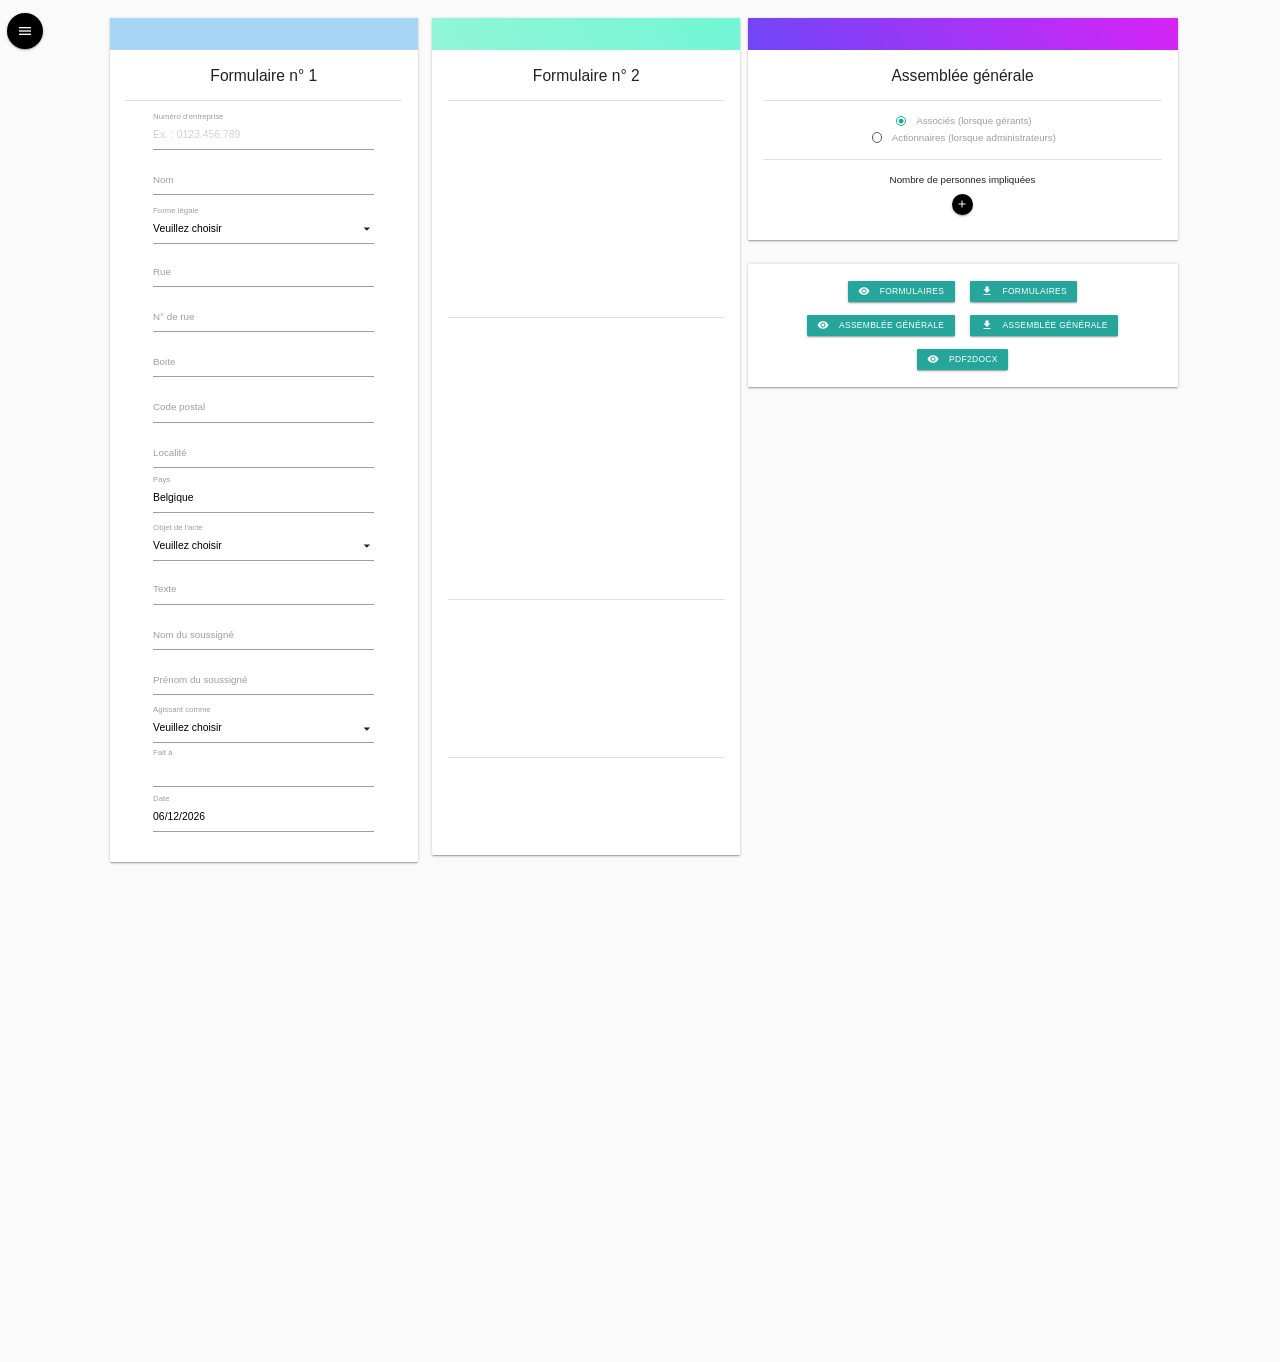
==== index.html @ 0ecb97ce "changed cards alignement and size, removed cession remove" ====
<!DOCTYPE html>
<html lang="fr">
<head>
    <meta charset="UTF-8">
    <title>Formulaire du moniteur belge</title>
    <script src="js/jspdf.min.js"></script>
    <script src="https://cdnjs.cloudflare.com/ajax/libs/jquery/3.5.1/jquery.min.js"></script>

    <link rel="stylesheet" type="text/css" href="css/style.css">
    <link rel="stylesheet" href="css/materialize.min.css">
    <link href="https://fonts.googleapis.com/icon?family=Material+Icons" rel="stylesheet">
    <link rel="stylesheet" href="https://use.fontawesome.com/releases/v5.6.3/css/all.css" integrity="sha384-UHRtZLI+pbxtHCWp1t77Bi1L4ZtiqrqD80Kn4Z8NTSRyMA2Fd33n5dQ8lWUE00s/" crossorigin="anonymous">
</head>
<body>

<!-- side nav content -->
<ul id="slide-out" class="sidenav" style="width: 20%; border-top-right-radius: 2%;">
    <li>
        <div class="user-view">
            <div class="background" style="background-color: #6b002b;
                    background-image: linear-gradient(62deg, #4e001f 0%, #7e0033 100%);">
            </div>
        </div>
    </li>

    <li class="input-field" style="padding: 30px;">
        <input id="num_bce" type="text" class="materialize-textarea" placeholder="Ex. : 0123.456.789">
        <label style="padding: 30px;" for="num_bce">Numéro d'entreprise</label>
    </li>
    <li>
        <center>
            <button onclick="rechercheBCE()" class="btn-small red"><i class="material-icons left">format_list_bulleted</i> Rechercher dans la BCE</button>
        </center>
    </li>
    <li>
        <center>
            <button onclick="rechercheStatut()" class="btn-small brown"><i class="material-icons left">format_list_bulleted</i> Rechercher des statuts</button>
        </center>
    </li>
</ul>

<div style="padding: 10px; position: fixed;">
    <a href="#" data-target="slide-out" class="sidenav-trigger btn-floating btn-large waves-effect waves-light black">
        <i class="material-icons">menu</i>
    </a>
</div>


<div id="invoice_form">
    <div class="row">
        <div class="col" style="width: 30%;">
            <div class="card">
                <div class="card-image" style="background-color: rgba(167,213,246,0.6);
                            background-image: linear-gradient(62deg, #a7d5f6 0%, #a7d5f6 100%);
                            height: 50px;">
                </div>
                <div class="card-content">
                    <span class="card-title">Formulaire n° 1</span>
                    <center>
                        <div class="divider" style="margin-top: 20px; margin-bottom: 20px;"></div>
                        <div class="input-field  invoice_element" style="margin-top: 30px;">
                            <input onchange="setRecherche(value)" type="text" class="materialize-textarea" id="numero_entreprise" placeholder="Ex. : 0123.456.789">
                            <label for="numero_entreprise">Numéro d'entreprise</label>
                        </div>

                        <div class="input-field  invoice_element">
                            <input type="text" class="materialize-textarea" id="nom">
                            <label for="nom">Nom</label>
                        </div>


                        <div class="input-field invoice_element" style="margin-top: 20px;margin-bottom: 20px;">
                            <select id="select_forme_legale">
                                <option value="" disabled selected>Veuillez choisir</option>
                                <option value="Société anonyme">(SA) - Société anonyme</option>
                                <option value="Société à responsabilité limitée">(SRL) - Société à responsabilité limitée</option>
                                <option value="Société privée à responsabilité limitée">(SPRL) - Société privée à responsabilité limitée</option>
                                <option value="Société privée à responsabilité limitée starter">(SPRL-S) - Société privée à responsabilité limitée starter</option>
                                <option value="Société coopérative à responsabilité limitée">(SCRL) - Société coopérative à responsabilité limitée</option>
                                <option value="Société coopérative à responsabilité illimitée">(SCRI) - Société coopérative à responsabilité illimitée</option>
                                <option value="Société en nom collectif">(SNC) - Société en nom collectif</option>
                                <option value="Société en commandite simple">(SCS) - Société en commandite simple</option>
                                <option value="Société en commandite par actions">(SCA) - Société en commandite par actions</option>
                                <option value="Association sans but lucratif">(ASBL) - Association sans but lucratif</option>
                            </select>
                            <label for="select_forme_legale">Forme légale</label>
                        </div>

                        <div class="input-field invoice_element">
                            <input type="text" class="materialize-textarea" id="rue">
                            <label for="rue">Rue</label>
                        </div>

                        <div class="input-field  invoice_element">
                            <input type="text" class="materialize-textarea" id="numero_rue">
                            <label for="numero_rue">N° de rue</label>
                        </div>

                        <div class="input-field  invoice_element">
                            <input type="text" class="materialize-textarea" id="boite">
                            <label for="boite">Boite</label>
                        </div>

                        <div class="input-field  invoice_element">
                            <input type="text" class="materialize-textarea" id="code_postal">
                            <label for="code_postal">Code postal</label>
                        </div>

                        <div class="input-field  invoice_element">
                            <input onchange="setFaitA(this.value)" type="text" class="materialize-textarea" id="localite">
                            <label for="localite">Localité</label>
                        </div>

                        <div class="input-field  invoice_element">
                            <input type="text" class="materialize-textarea" id="pays" value="Belgique">
                            <label for="pays">Pays</label>
                        </div>

                        <div class="input-field invoice_element" style="margin-top: 20px;margin-bottom: 20px;">
                            <select onchange="checkFormeLegale()" id="select_objet_acte" multiple>
                                <option value="" disabled>Veuillez choisir</option>
                                <option value="Cession de parts sociales">Cession des parts sociales</option>
                                <option class="red" value="Cession des actions">Cession des actions</option>
                                <option value="Démission d'un gérant">Démission d'un gérant</option>
                                <option value="Démission d'un administrateur">Démission d'un administrateur</option>
                                <option value="Nomination d'un gérant">Nomination d'un gérant</option>
                                <option value="Nomination d'un administrateur">Nomination d'un administrateur</option>
                                <option value="Transfert du siège social">Transfert du siège social</option>
                                <option value="Changement de forme légale">Changement de forme légale</option>
                            </select>
                            <label>Objet de l'acte</label>
                        </div>

                        <div class="input-field  invoice_element">
                            <input type="text" class="materialize-textarea" id="texte">
                            <label for="texte">Texte</label>
                        </div>

                        <div class="input-field  invoice_element">
                            <input type="text" class="materialize-textarea" id="soussigne">
                            <label for="soussigne">Nom du soussigné</label>
                        </div>

                        <div class="input-field  invoice_element">
                            <input type="text" class="materialize-textarea" id="soussigneP">
                            <label for="soussigneP">Prénom du soussigné</label>
                        </div>

                        <div class="input-field invoice_element" style="margin-top: 20px;margin-bottom: 20px;">
                            <select id="select_agissant_comme">
                                <option value="" disabled selected>Veuillez choisir</option>
                                <option value="directeur">Directeur</option>
                                <option value="gérant">Gérant</option>
                                <option value="administrateur">Administrateur</option>
                                <option value="associé">Associé</option>
                                <option value="membre">Membre</option>
                                <option value="notaire">Notaire</option>
                                <option value="mandataire">Mandataire</option>
                                <option value="liquidateur">Liquidateur</option>
                            </select>
                            <label for="select_agissant_comme">Agissant comme</label>
                        </div>

                        <div class="input-field  invoice_element">
                            <input type="text" class="materialize-textarea" id="fait_a" placeholder="">
                            <label for="fait_a">Fait à</label>
                        </div>

                        <div class="input-field  invoice_element">
                            <input type="text" class="datepicker" id="date">
                            <label for="date">Date</label>
                        </div>
                    </center>
                </div>
            </div>
        </div>

        <div class="col" style="width: 30%;">
            <div class="card">
                <div class="card-image" style="background-color: rgba(144,246,202,0.6);
                            background-image: linear-gradient(62deg, #92f6d7 0%, #71f6d5 100%);
                            height: 50px;">
                </div>
                <div class="card-content">
                    <span class="card-title">Formulaire n° 2</span>
                    <div class="divider" style="margin-top: 20px; margin-bottom: 20px;"></div>
                    <center>

                        <div id="ancienGerant" style="visibility: hidden; margin-bottom: 20px;">
                            <span class="card-title">Ancienne gérance/administration</span>
                            <div class="input-field">
                                <input type="text" class="materialize-textarea" id="nom_ancien" style="width: 48%; margin-right: 5px;" placeholder="Nom de l'ancien gérant/admin">
                                <input type="text" class="materialize-textarea" id="prenom_ancien" style="width: 48%;" placeholder="Prénom de l'ancien gérant/admin">
                            </div>
                            <div style="margin-bottom: 20px;">
                                <button onclick="rechercherAncienGerant()" class="btn-small grey white-text"><i class="material-icons left">format_list_bulleted</i> Rechercher l'ancien gérant/admin</button>
                            </div>
                            <div class="input-field  invoice_element" style="margin-bottom: 20px;">
                                <p><label><input class='with-gap' name="sexe_gerant_ancien" type='radio' value='Male' checked/><span>Homme</span></label></p>
                                <p><label><input class='with-gap' name="sexe_gerant_ancien" type='radio' value='Femelle'/><span>Femme</span></label></p>
                            </div>
                            <div class="input-field invoice_element">
                                <input type="text" class="materialize-textarea" id="registre_national_ancien" placeholder="Ex. : 71.06.08-599.15">
                                <label for="registre_national_ancien">Numéro de registre national</label>
                            </div>
                        </div>
                        <div class="divider" style="margin-top: 20px; margin-bottom: 20px;"></div>

                        <div id="nouveauGerant" style="visibility: hidden">
                            <span class="card-title">Nouvelle gérance/administration</span>
                            <div class="input-field">
                                <input type="text" class="materialize-textarea" id="nom_new" style="width: 48%; margin-right: 5px;" placeholder="Nom du nouveau gérant/admin">
                                <input type="text" class="materialize-textarea" id="prenom_new" style="width: 48%;" placeholder="Prénom du nouveau gérant/admin">
                            </div>
                            <div class="input-field">
                                <input type="text" class="materialize-textarea" id="rue_new_gerant" style="width: 60%; margin-right: 5px;" placeholder="Rue du nouveau gérant/admin">
                                <input type="text" class="materialize-textarea" id="numero_new_gerant" style="width: 25%; margin-right: 5px;" placeholder="Numéro de rue">
                                <input type="text" class="materialize-textarea" id="boite_new_gerant" style="width: 10%;" placeholder="Boite">
                            </div>
                            <div class="input-field">
                                <input type="text" class="materialize-textarea" id="code_postal_new_gerant" style="width: 30%; margin-right: 7%;" placeholder="Code postal">
                                <input type="text" class="materialize-textarea" id="localite_new_gerant" style="width: 60%;" placeholder="Localité du nouveau gérant/admin">
                            </div>
                            <div class="input-field">
                                <input type="text" class="materialize-textarea" id="pays_new_gerant" value="Belgique" style="width: 30%; margin-right: 7%;" placeholder="Pays du nouveau gérant/admin">
                                <input type="text" class="materialize-textarea" id="registre_national_nouveau" style="width: 60%;" placeholder="Numéro de registre national">
                                <span class="helper-text">Ex. : 71.06.08-599.15</span>
                            </div>
                            <div class="input-field  invoice_element" style="margin-bottom: 20px;">
                                <p><label><input class='with-gap' name="sexe_gerant_new" type='radio' value='Male' checked/><span>Homme</span></label></p>
                                <p><label><input class='with-gap' name="sexe_gerant_new" type='radio' value='Femelle'/><span>Femme</span></label></p>
                            </div>
                        </div>
                        <div class="divider" style="margin-top: 20px; margin-bottom: 20px;"></div>

                        <div id="div_siege_new" style="visibility: hidden; margin-top: 20px;margin-bottom: 20px;">
                            <span class="card-title">Nouveau siège social</span>
                            <div class="input-field" style="margin-top: 30px;">
                                <input type="text" class="materialize-textarea" id="rue_new" style="width: 60%; margin-right: 5px;" placeholder="Rue">
                                <input type="text" class="materialize-textarea" id="numero_new" style="width: 25%; margin-right: 5px;" placeholder="Numéro de rue">
                                <input type="text" class="materialize-textarea" id="boite_new" style="width: 10%;" placeholder="Boite">
                            </div>
                            <div class="input-field" style="margin-top: 30px;">
                                <input type="text" class="materialize-textarea" id="code_postal_new" style="width: 30%; margin-right: 7%;" placeholder="Code postal">
                                <input type="text" class="materialize-textarea" id="localite_new" style="width: 30%; margin-right: 7%;" placeholder="Localité">
                                <input type="text" class="materialize-textarea" id="pays_new" value="Belgique" style="width: 22%;" placeholder="Pays">
                            </div>
                        </div>
                        <div class="divider" style="margin-top: 20px; margin-bottom: 20px;"></div>

                        <div id="div_forme_legale_new" class="input-field invoice_element" style="margin-top: 20px;margin-bottom: 20px; visibility: hidden;">
                            <span class="card-title">Nouvelle forme légale</span>
                            <select id="select_forme_legale_new">
                                <option value="" disabled selected>Veuillez choisir</option>
                                <option value="Société anonyme">(SA) - Société anonyme</option>
                                <option value="Société à responsabilité limitée">(SRL) - Société à responsabilité limitée</option>
                                <option value="Société privée à responsabilité limitée">(SPRL) - Société privée à responsabilité limitée</option>
                                <option value="Société privée à responsabilité limitée starter">(SPRL-S) - Société privée à responsabilité limitée starter</option>
                                <option value="Société coopérative à responsabilité limitée">(SCRL) - Société coopérative à responsabilité limitée</option>
                                <option value="Société coopérative à responsabilité illimitée">(SCRI) - Société coopérative à responsabilité illimitée</option>
                                <option value="Société en nom collectif">(SNC) - Société en nom collectif</option>
                                <option value="Société en commandite simple">(SCS) - Société en commandite simple</option>
                                <option value="Société en commandite par actions">(SCA) - Société en commandite par actions</option>
                                <option value="Association sans but lucratif">(ASBL) - Association sans but lucratif</option>
                            </select>

                        </div>
                    </center>
                </div>
            </div>
        </div>

        <div class="col" style="width: 40%;">
            <div class="row">
                <div class="card">
                    <div class="card-image" style="background-color: rgba(204,117,246,0.6);
                                background-image: linear-gradient(62deg, #7046f6 0%, #d624f6 100%);
                                height: 50px;">
                    </div>
                    <div class="card-content">
                        <span class="card-title">Assemblée générale</span>
                        <center>
                            <div class="divider" style="margin-top: 20px; margin-bottom: 20px;"></div>
                            <p>
                                <label>
                                    <input class="with-gap" name="asso_actio" type="radio" value="associés" checked/>
                                    <span>Associés (lorsque gérants)</span>
                                </label>
                            </p>
                            <p>
                                <label>
                                    <input class="with-gap" name="asso_actio" type="radio" value="actionnaires"/>
                                    <span>Actionnaires (lorsque administrateurs)</span>
                                </label>
                            </p>
                            <div class="divider" style="margin-top: 20px; margin-bottom: 20px;"></div>

                            <div class="input-field invoice_element">
                                <p style="margin-bottom: 10px;">Nombre de personnes impliquées</p>
                                <a onclick="ajouterDesPersonnes()" id="nb" class="btn-floating btn-small waves-effect waves-light black"><i class="material-icons">add</i></a>
                            </div>
                            <div id="div_nb"></div>

                        </center>
                    </div>
                </div>
            </div>

            <div class="row">
                <div class="card">
                    <div class="card-action">
                        <button onclick="generateForms(false)" class="btn-small" style="margin: 10px 10px 10px 10px"><i class="material-icons left">remove_red_eye</i> Formulaires</button>
                        <button onclick="generateForms(true)" class="btn-small" style="margin: 10px 10px 10px 10px"><i class="material-icons left">file_download</i>  Formulaires</button>
                        <button onclick="generateAG(false)" class="btn-small" style="margin: 10px 10px 10px 10px"><i class="material-icons left">remove_red_eye</i> Assemblée générale</button>
                        <button onclick="generateAG(true)" class="btn-small" style="margin: 10px 10px 10px 10px"><i class="material-icons left">file_download</i>  Assemblée générale</button>
                        <button onclick="window.open('https://pdf2docx.com/fr/', '_blank')" class="btn-small" style="margin: 10px;"><i class="material-icons left">remove_red_eye</i>PDF2DOCX</button>
                    </div>
                </div>
            </div>
        </div>
    </div>
</div>
</body>


<script src="js/materialize.min.js"></script>
<script src="js/generer.js"></script>
<script src="js/docx.js"></script>
<script>
    var personID = 0;
    var cessionID = [];

    document.addEventListener('DOMContentLoaded', function() {
        var elems = document.querySelectorAll('.sidenav');
        var instances = M.Sidenav.init(elems, {});
    });

    $(document).ready(function(){
        $('select').formSelect();
    });

    $(document).ready(function(){
        $('.datepicker').datepicker({autoClose: true, format: "dd/mm/yyyy"}).val();
    });

    document.getElementById('date').value = new Date().toLocaleDateString('fr-BE');

    function setFaitA(text){
        document.getElementById('fait_a').value = text;
    }

    function checkFormeLegale() {
        var liste = $('#select_objet_acte').val();
        if(liste.indexOf('Changement de forme légale') >= 0){

            document.getElementById('div_forme_legale_new').style.visibility = 'initial';
        }
        else{
            document.getElementById('select_forme_legale_new').value = "";
            document.getElementById('div_forme_legale_new').style.visibility = 'hidden';
        }

        if(liste.indexOf('Transfert du siège social') >= 0){
            document.getElementById('div_siege_new').style.visibility = 'initial';
        }
        else{
            document.getElementById('rue_new').value = "";
            document.getElementById('numero_new').value = "";
            document.getElementById('boite_new').value = "";
            document.getElementById('code_postal_new').value = "";
            document.getElementById('localite_new').value = "";
            document.getElementById('pays_new').value = "Belgique";
            document.getElementById('div_siege_new').style.visibility = 'hidden';
        }

        if(liste.indexOf('Démission d\'un gérant') >= 0 || liste.indexOf('Démission d\'un administrateur') >= 0)
        {document.getElementById('ancienGerant').style.visibility = 'initial';}
        else {document.getElementById('ancienGerant').style.visibility = 'hidden';}

        if(liste.indexOf('Nomination d\'un gérant') >= 0 || liste.indexOf('Nomination d\'un administrateur') >= 0)
        {document.getElementById('nouveauGerant').style.visibility = 'initial';}
        else {document.getElementById('nouveauGerant').style.visibility = 'hidden';}

    }

    function ajouterDesPersonnes(){
        var node = "node_" + personID;
        var actualPersonID = personID;
        var div = document.createElement('div');
        var input1 = document.createElement('input1');
        var input2 = document.createElement('input2');
        var input3 = document.createElement('input3');
        var sexe = document.createElement('radio');
        var president = document.createElement('radio');
        var type = document.createElement('radio');
        var ancien = document.createElement('radio');
        var cession = document.createElement('check');
        var remove = document.createElement('p');
        var cessions = document.createElement('div');
        div.setAttribute('class', "input-field invoice_element card");
        div.setAttribute('id', node);
        div.setAttribute('style', 'padding: 10px;');
        cessions.setAttribute('id', 'cess_de_'+ actualPersonID);
        input1.innerHTML = "<input style='width: 48%; margin-right: 10px;' type='text' id='nb_"+actualPersonID+"_N' placeholder='Nom'>";
        input2.innerHTML = "<input style='width: 48%' type='text' id='nb_"+actualPersonID+"_P' placeholder='Prénom'>";
        sexe.innerHTML = "<p><label><input class='with-gap' name='nb_"+actualPersonID+"_S' type='radio' value='Monsieur' checked/><span>Homme</span> </label></p>";
        sexe.innerHTML += "<p><label><input class='with-gap' name='nb_"+actualPersonID+"_S' type='radio' value='Madame'/><span>Femme</span> </label></p>";
        president.innerHTML += "<p><label><input name='president' type='checkbox'/><span>Préside la séance</span></label></p>";
        type.innerHTML = "<p><label><input name='nb_"+actualPersonID+"_T' type='radio' value='a'/><span>Ancien</span></label></p>";
        type.innerHTML += "<p><label><input name='nb_"+actualPersonID+"_T' type='radio' value='n'/><span>Nouveau</span></label></p>";
        ancien.innerHTML += "<p><label><input name='nb_"+actualPersonID+"_AG' type='checkbox' value='n'/><span>Ancien gérant</span></label></p>";
        input3.innerHTML += "<input style='width: 25%' type='number' id='nb_"+actualPersonID+"_TotParts' class='right-align' placeholder='Parts possédés'>";
        cession.innerHTML += "<a onclick=\"ajouterDesCessions("+actualPersonID+")\" class=\"btn-small waves-effect waves-light blue\" style='margin-top: 5px;margin-bottom: 5px;'><i class=\"material-icons\">add</i></a><div id='nb_"+actualPersonID+"_Cession'></div>";
        remove.innerHTML += "<a class='btn-floating btn-small waves-effect waves-light red' onclick='removeElement("+node+")' ><i class='material-icons'>remove</i></a>";

        div.appendChild(input1);
        div.appendChild(input2);
        div.appendChild(sexe);
        div.appendChild(president);
        div.appendChild(type);
        div.appendChild(ancien);
        div.appendChild(cession);
        div.appendChild(input3);
        div.appendChild(remove);
        div.appendChild(cessions);
        document.getElementById('div_nb').appendChild(div);
        cessionID[personID] = 0;
        personID++;
    }

    function removeElement(childID){
        let parent = document.getElementById('div_nb');
        parent.removeChild(childID);
    }

    function setRecherche(res){
        document.getElementById('num_bce').value = res;
    }

    function rechercheStatut(){
        var num = document.getElementById('num_bce').value;
        window.open("http://www.ejustice.just.fgov.be/cgi_tsv/tsv_rech.pl?language=fr&btw=" + num + "&liste=Liste", '_blank');
    }

    function rechercheBCE(){
        var num = document.getElementById('num_bce').value;
        window.open("https://kbopub.economie.fgov.be/kbopub/zoeknummerform.html?lang=fr&nummer=" + num + "&actionLu=Zoek", '_blank');
    }

    function ajouterDesCessions(person){
        var node = "cession_" + cessionID[person] + "_de_" + person;
        var div = document.createElement('div');
        var input1 = document.createElement('input1');
        var input2 = document.createElement('input2');
        var sexe = document.createElement('radio');
        var parts = document.createElement('input3');
        // var remove = document.createElement('removee');
        div.setAttribute('class', "input-field invoice_element card");
        div.setAttribute('id', node);
        div.setAttribute('style', 'padding: 10px; width: 80%;');

        input1.innerHTML = "<input type='text' placeholder='Nom du receveur'><br/>";
        input2.innerHTML = "<input type='text' placeholder='Prénom du receveur'><br/>";
        sexe.innerHTML = "<p><label><input class='with-gap' name='sexe_"+node+"' type='radio' value='Monsieur' checked/><span>Homme</span> </label></p>";
        sexe.innerHTML += "<p><label><input class='with-gap' name='sexe_"+node+"' type='radio' value='Madame'/><span>Femme</span> </label></p>";
        parts.innerHTML = "<input type='number' placeholder='Parts attribués'>";
        // remove.innerHTML += "<a class='btn-floating btn-small waves-effect waves-light blue' onclick='removeParts("+node+", "+person+")' ><i class='material-icons'>remove</i></a>";

        div.appendChild(input1);
        div.appendChild(input2);
        div.appendChild(sexe);
        div.appendChild(parts);
        // div.appendChild(remove);
        document.getElementById("cess_de_"+person+"").appendChild(div);
        cessionID[person]++;
    }

    function removeParts(id, parentId){
        var idParent = 'cess_de_'+parentId;
        let parent = document.getElementById(idParent);
        parent.removeChild(id);
    }

    function rechercherAncienGerant() {
        var trouver = false;
        for(var i=0; i<document.getElementById('div_nb').childElementCount; i++){
            var id_type = document.getElementsByName('nb_'+i+'_AG');
            if (id_type[0].checked) {
                document.getElementById('nom_ancien').value = document.getElementById('nb_'+i+'_N').value;
                document.getElementById('prenom_ancien').value = document.getElementById('nb_'+i+'_P').value;

                var male = false;
                var femelle = false;
                var id_sexe_rechercher = document.getElementsByName('nb_'+i+'_S');
                if (id_sexe_rechercher[0].checked) male = true;
                if (id_sexe_rechercher[1].checked) femelle = true;

                if (male) document.getElementsByName('sexe_gerant_ancien')[0].checked = true;
                if (femelle) document.getElementsByName('sexe_gerant_ancien')[1].checked = true;
                trouver = true;
            }
        }
        if (!trouver){
            document.getElementById('nom_ancien').value = "";
            document.getElementById('prenom_ancien').value = "";
            document.getElementsByName('sexe_gerant_ancien')[0].checked = true;
        }
    }

</script>

</html>
---- css/style.css ----
#invoice_form {
    margin: auto;
    padding: 10px;
    border-radius: 10px;
    border: 20px;
    margin-top: 10px;
    text-align: center;
    width: 85%;
    height: auto;
}

.invoice_element {
    width: 80%;
}

body {
    margin: auto;
    background: #fafafa;
    zoom: 65%;
}

img {
    max-width: 100%;
    max-height: 100%;
}

#logo_display {
    margin: 10px;
    text-align: center;
}

.autocomplete-suggestions {
    text-align: left; cursor: default; border: 1px solid #ccc; border-top: 0; background: #fff; box-shadow: -1px 1px 3px rgba(0,0,0,.1);

    /* core styles should not be changed */
    position: absolute; display: none; z-index: 9999; max-height: 254px; overflow: hidden; overflow-y: auto; box-sizing: border-box;
}
.autocomplete-suggestion { position: relative; padding: 0 .6em; line-height: 23px; white-space: nowrap; overflow: hidden; text-overflow: ellipsis; font-size: 1.02em; color: #333; }
.autocomplete-suggestion b { font-weight: normal; color: #1f8dd6; }
.autocomplete-suggestion.selected { background: #f0f0f0; }

.center {
    position: absolute;
    top: 50%;
    left: 50%;
    transform: translate(-50%, -50%);
}

.leftm75 {
    margin-left: 75px;
}
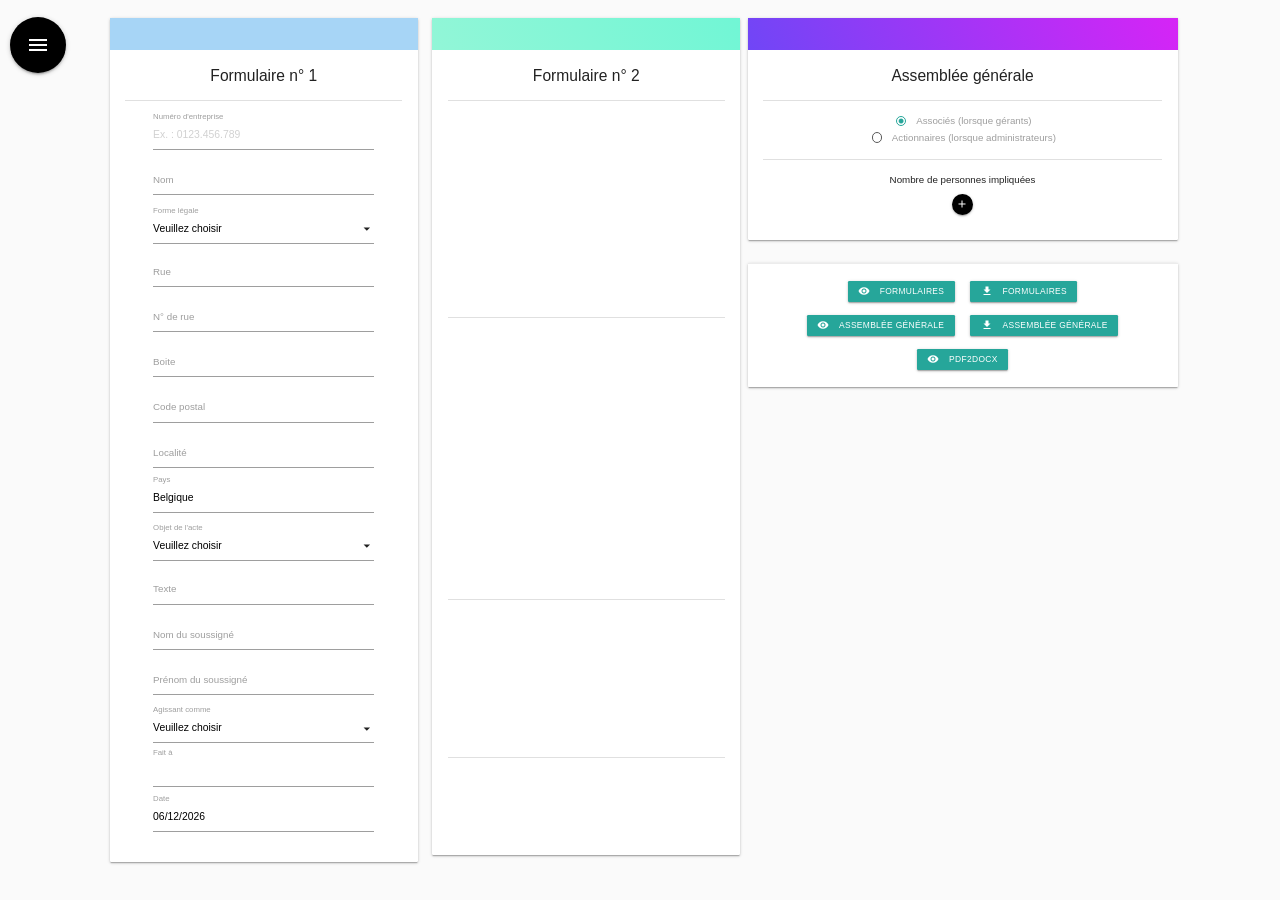
==== commit 7ce98c27: "Moved select options" ====
--- a/index.html
+++ b/index.html
@@ -119,12 +119,12 @@
                         <div class="input-field invoice_element" style="margin-top: 20px;margin-bottom: 20px;">
                             <select onchange="checkFormeLegale()" id="select_objet_acte" multiple>
                                 <option value="" disabled>Veuillez choisir</option>
-                                <option value="Cession de parts sociales">Cession des parts sociales</option>
-                                <option class="red" value="Cession des actions">Cession des actions</option>
+                                <option value="Nomination d'un gérant">Nomination d'un gérant</option>
+                                <option value="Nomination d'un administrateur">Nomination d'un administrateur</option>
                                 <option value="Démission d'un gérant">Démission d'un gérant</option>
                                 <option value="Démission d'un administrateur">Démission d'un administrateur</option>
-                                <option value="Nomination d'un gérant">Nomination d'un gérant</option>
-                                <option value="Nomination d'un administrateur">Nomination d'un administrateur</option>
+                                <option value="Transfert des parts sociales">Transfert des parts sociales</option>
+                                <option value="Transfert des actions">Transfert des actions</option>
                                 <option value="Transfert du siège social">Transfert du siège social</option>
                                 <option value="Changement de forme légale">Changement de forme légale</option>
                             </select>
--- a/css/style.css
+++ b/css/style.css
@@ -1,4 +1,5 @@
 #invoice_form {
+    zoom: 65%;
     margin: auto;
     padding: 10px;
     border-radius: 10px;
@@ -16,7 +17,6 @@
 body {
     margin: auto;
     background: #fafafa;
-    zoom: 65%;
 }
 
 img {
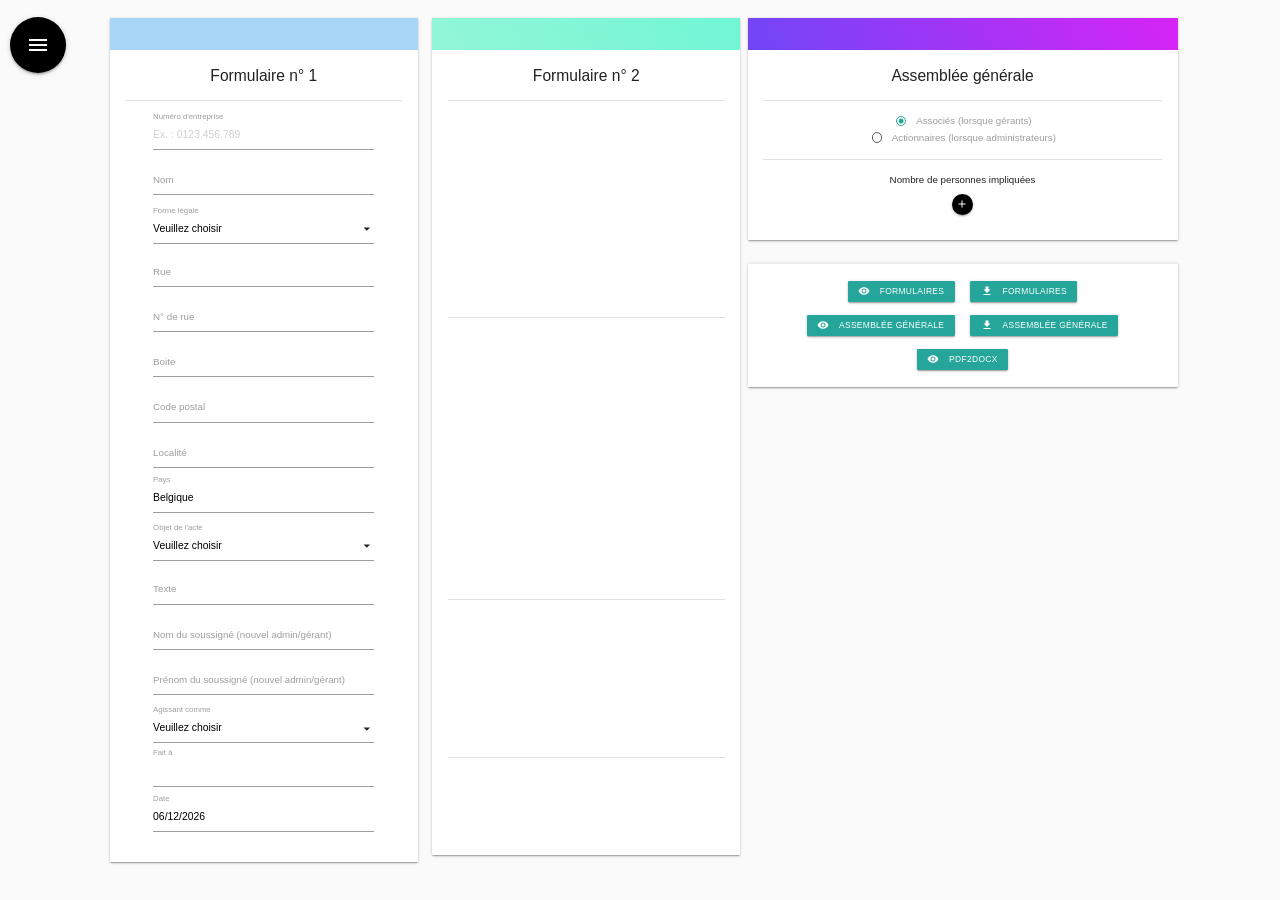
==== commit 85c92dcc: "Added some precisions" ====
--- a/index.html
+++ b/index.html
@@ -138,12 +138,12 @@
 
                         <div class="input-field  invoice_element">
                             <input type="text" class="materialize-textarea" id="soussigne">
-                            <label for="soussigne">Nom du soussigné</label>
+                            <label for="soussigne">Nom du soussigné (nouvel admin/gérant)</label>
                         </div>
 
                         <div class="input-field  invoice_element">
                             <input type="text" class="materialize-textarea" id="soussigneP">
-                            <label for="soussigneP">Prénom du soussigné</label>
+                            <label for="soussigneP">Prénom du soussigné (nouvel admin/gérant)</label>
                         </div>
 
                         <div class="input-field invoice_element" style="margin-top: 20px;margin-bottom: 20px;">
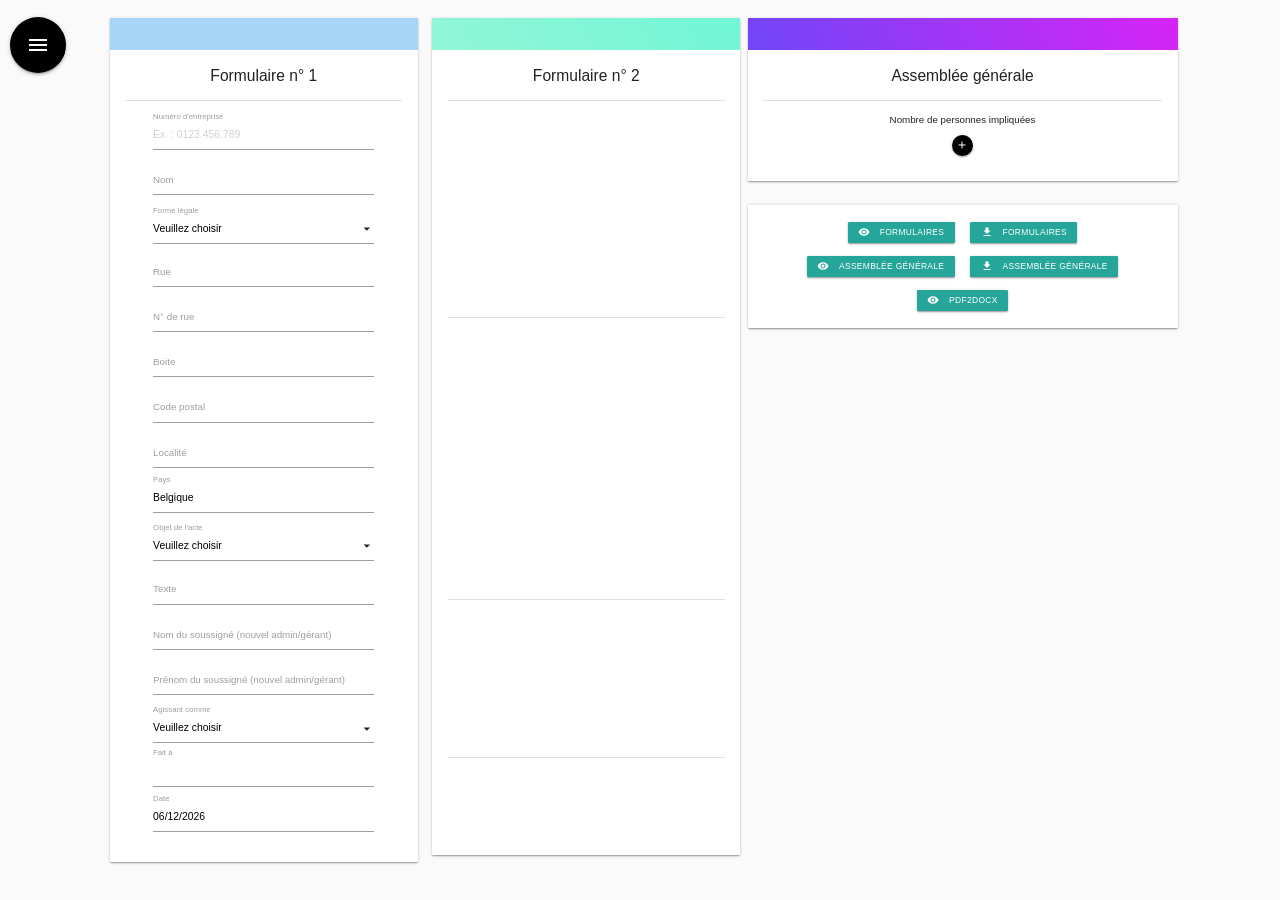
==== commit b4bda664: "Deleted useless div" ====
--- a/index.html
+++ b/index.html
@@ -280,19 +280,7 @@
                     <div class="card-content">
                         <span class="card-title">Assemblée générale</span>
                         <center>
-                            <div class="divider" style="margin-top: 20px; margin-bottom: 20px;"></div>
-                            <p>
-                                <label>
-                                    <input class="with-gap" name="asso_actio" type="radio" value="associés" checked/>
-                                    <span>Associés (lorsque gérants)</span>
-                                </label>
-                            </p>
-                            <p>
-                                <label>
-                                    <input class="with-gap" name="asso_actio" type="radio" value="actionnaires"/>
-                                    <span>Actionnaires (lorsque administrateurs)</span>
-                                </label>
-                            </p>
+
                             <div class="divider" style="margin-top: 20px; margin-bottom: 20px;"></div>
 
                             <div class="input-field invoice_element">
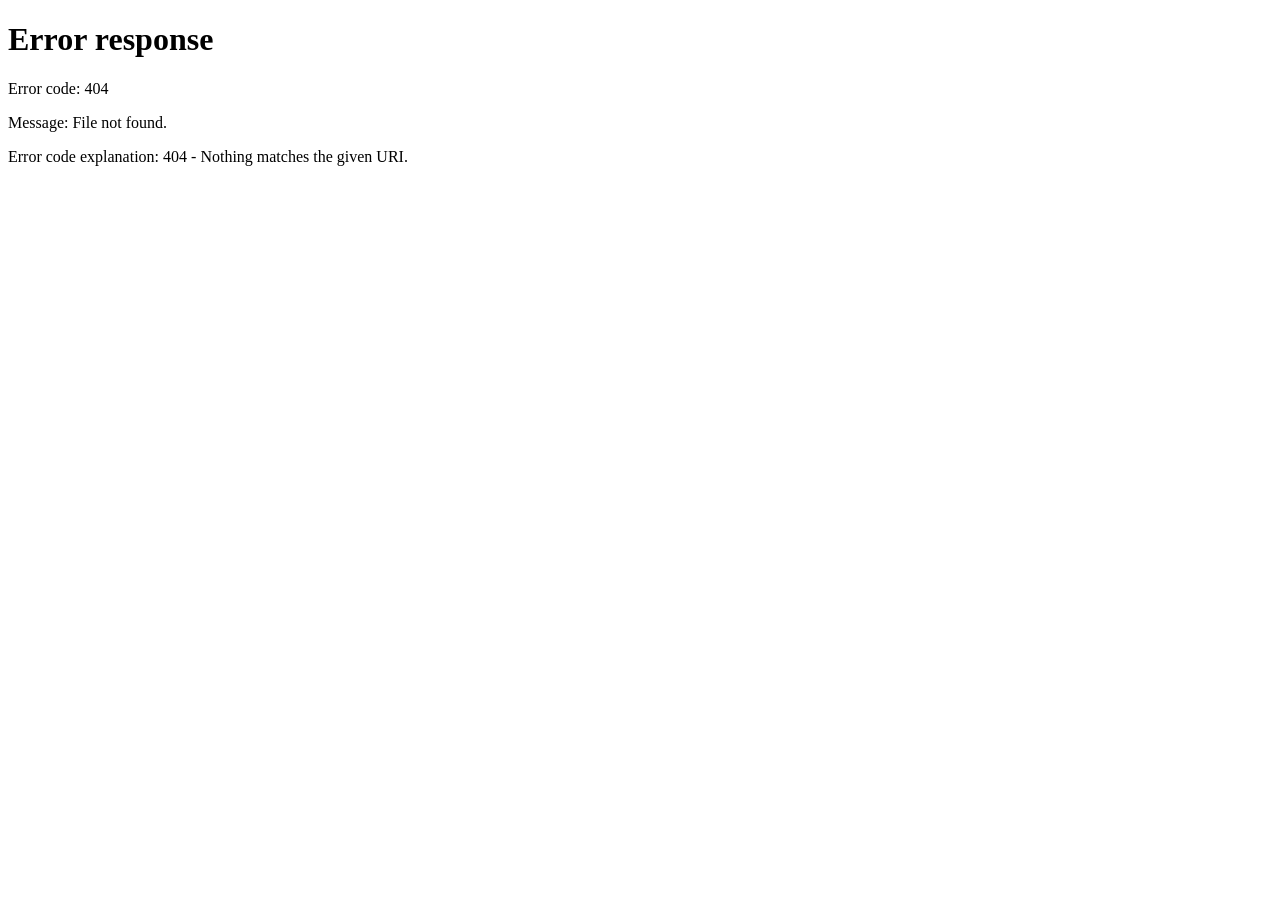
==== commit ae0e288c: "Removed content and redirected to proper language pages" ====
--- a/index.html
+++ b/index.html
@@ -1,500 +1,8 @@
 <!DOCTYPE html>
 <html lang="fr">
 <head>
-    <meta charset="UTF-8">
+    <meta http-equiv="refresh" charset="UTF-8" content="0; url=pages/form_fr.html"/>
     <title>Formulaire du moniteur belge</title>
-    <script src="js/jspdf.min.js"></script>
-    <script src="https://cdnjs.cloudflare.com/ajax/libs/jquery/3.5.1/jquery.min.js"></script>
-
-    <link rel="stylesheet" type="text/css" href="css/style.css">
-    <link rel="stylesheet" href="css/materialize.min.css">
-    <link href="https://fonts.googleapis.com/icon?family=Material+Icons" rel="stylesheet">
-    <link rel="stylesheet" href="https://use.fontawesome.com/releases/v5.6.3/css/all.css" integrity="sha384-UHRtZLI+pbxtHCWp1t77Bi1L4ZtiqrqD80Kn4Z8NTSRyMA2Fd33n5dQ8lWUE00s/" crossorigin="anonymous">
 </head>
-<body>
-
-<!-- side nav content -->
-<ul id="slide-out" class="sidenav" style="width: 20%; border-top-right-radius: 2%;">
-    <li>
-        <div class="user-view">
-            <div class="background" style="background-color: #6b002b;
-                    background-image: linear-gradient(62deg, #4e001f 0%, #7e0033 100%);">
-            </div>
-        </div>
-    </li>
-
-    <li class="input-field" style="padding: 30px;">
-        <input id="num_bce" type="text" class="materialize-textarea" placeholder="Ex. : 0123.456.789">
-        <label style="padding: 30px;" for="num_bce">Numéro d'entreprise</label>
-    </li>
-    <li>
-        <center>
-            <button onclick="rechercheBCE()" class="btn-small red"><i class="material-icons left">format_list_bulleted</i> Rechercher dans la BCE</button>
-        </center>
-    </li>
-    <li>
-        <center>
-            <button onclick="rechercheStatut()" class="btn-small brown"><i class="material-icons left">format_list_bulleted</i> Rechercher des statuts</button>
-        </center>
-    </li>
-</ul>
-
-<div style="padding: 10px; position: fixed;">
-    <a href="#" data-target="slide-out" class="sidenav-trigger btn-floating btn-large waves-effect waves-light black">
-        <i class="material-icons">menu</i>
-    </a>
-</div>
-
-
-<div id="invoice_form">
-    <div class="row">
-        <div class="col" style="width: 30%;">
-            <div class="card">
-                <div class="card-image" style="background-color: rgba(167,213,246,0.6);
-                            background-image: linear-gradient(62deg, #a7d5f6 0%, #a7d5f6 100%);
-                            height: 50px;">
-                </div>
-                <div class="card-content">
-                    <span class="card-title">Formulaire n° 1</span>
-                    <center>
-                        <div class="divider" style="margin-top: 20px; margin-bottom: 20px;"></div>
-                        <div class="input-field  invoice_element" style="margin-top: 30px;">
-                            <input onchange="setRecherche(value)" type="text" class="materialize-textarea" id="numero_entreprise" placeholder="Ex. : 0123.456.789">
-                            <label for="numero_entreprise">Numéro d'entreprise</label>
-                        </div>
-
-                        <div class="input-field  invoice_element">
-                            <input type="text" class="materialize-textarea" id="nom">
-                            <label for="nom">Nom</label>
-                        </div>
-
-
-                        <div class="input-field invoice_element" style="margin-top: 20px;margin-bottom: 20px;">
-                            <select id="select_forme_legale">
-                                <option value="" disabled selected>Veuillez choisir</option>
-                                <option value="Société anonyme">(SA) - Société anonyme</option>
-                                <option value="Société à responsabilité limitée">(SRL) - Société à responsabilité limitée</option>
-                                <option value="Société privée à responsabilité limitée">(SPRL) - Société privée à responsabilité limitée</option>
-                                <option value="Société privée à responsabilité limitée starter">(SPRL-S) - Société privée à responsabilité limitée starter</option>
-                                <option value="Société coopérative à responsabilité limitée">(SCRL) - Société coopérative à responsabilité limitée</option>
-                                <option value="Société coopérative à responsabilité illimitée">(SCRI) - Société coopérative à responsabilité illimitée</option>
-                                <option value="Société en nom collectif">(SNC) - Société en nom collectif</option>
-                                <option value="Société en commandite simple">(SCS) - Société en commandite simple</option>
-                                <option value="Société en commandite par actions">(SCA) - Société en commandite par actions</option>
-                                <option value="Association sans but lucratif">(ASBL) - Association sans but lucratif</option>
-                            </select>
-                            <label for="select_forme_legale">Forme légale</label>
-                        </div>
-
-                        <div class="input-field invoice_element">
-                            <input type="text" class="materialize-textarea" id="rue">
-                            <label for="rue">Rue</label>
-                        </div>
-
-                        <div class="input-field  invoice_element">
-                            <input type="text" class="materialize-textarea" id="numero_rue">
-                            <label for="numero_rue">N° de rue</label>
-                        </div>
-
-                        <div class="input-field  invoice_element">
-                            <input type="text" class="materialize-textarea" id="boite">
-                            <label for="boite">Boite</label>
-                        </div>
-
-                        <div class="input-field  invoice_element">
-                            <input type="text" class="materialize-textarea" id="code_postal">
-                            <label for="code_postal">Code postal</label>
-                        </div>
-
-                        <div class="input-field  invoice_element">
-                            <input onchange="setFaitA(this.value)" type="text" class="materialize-textarea" id="localite">
-                            <label for="localite">Localité</label>
-                        </div>
-
-                        <div class="input-field  invoice_element">
-                            <input type="text" class="materialize-textarea" id="pays" value="Belgique">
-                            <label for="pays">Pays</label>
-                        </div>
-
-                        <div class="input-field invoice_element" style="margin-top: 20px;margin-bottom: 20px;">
-                            <select onchange="checkFormeLegale()" id="select_objet_acte" multiple>
-                                <option value="" disabled>Veuillez choisir</option>
-                                <option value="Nomination d'un gérant">Nomination d'un gérant</option>
-                                <option value="Nomination d'un administrateur">Nomination d'un administrateur</option>
-                                <option value="Démission d'un gérant">Démission d'un gérant</option>
-                                <option value="Démission d'un administrateur">Démission d'un administrateur</option>
-                                <option value="Transfert des parts sociales">Transfert des parts sociales</option>
-                                <option value="Transfert des actions">Transfert des actions</option>
-                                <option value="Transfert du siège social">Transfert du siège social</option>
-                                <option value="Changement de forme légale">Changement de forme légale</option>
-                            </select>
-                            <label>Objet de l'acte</label>
-                        </div>
-
-                        <div class="input-field  invoice_element">
-                            <input type="text" class="materialize-textarea" id="texte">
-                            <label for="texte">Texte</label>
-                        </div>
-
-                        <div class="input-field  invoice_element">
-                            <input type="text" class="materialize-textarea" id="soussigne">
-                            <label for="soussigne">Nom du soussigné (nouvel admin/gérant)</label>
-                        </div>
-
-                        <div class="input-field  invoice_element">
-                            <input type="text" class="materialize-textarea" id="soussigneP">
-                            <label for="soussigneP">Prénom du soussigné (nouvel admin/gérant)</label>
-                        </div>
-
-                        <div class="input-field invoice_element" style="margin-top: 20px;margin-bottom: 20px;">
-                            <select id="select_agissant_comme">
-                                <option value="" disabled selected>Veuillez choisir</option>
-                                <option value="directeur">Directeur</option>
-                                <option value="gérant">Gérant</option>
-                                <option value="administrateur">Administrateur</option>
-                                <option value="associé">Associé</option>
-                                <option value="membre">Membre</option>
-                                <option value="notaire">Notaire</option>
-                                <option value="mandataire">Mandataire</option>
-                                <option value="liquidateur">Liquidateur</option>
-                            </select>
-                            <label for="select_agissant_comme">Agissant comme</label>
-                        </div>
-
-                        <div class="input-field  invoice_element">
-                            <input type="text" class="materialize-textarea" id="fait_a" placeholder="">
-                            <label for="fait_a">Fait à</label>
-                        </div>
-
-                        <div class="input-field  invoice_element">
-                            <input type="text" class="datepicker" id="date">
-                            <label for="date">Date</label>
-                        </div>
-                    </center>
-                </div>
-            </div>
-        </div>
-
-        <div class="col" style="width: 30%;">
-            <div class="card">
-                <div class="card-image" style="background-color: rgba(144,246,202,0.6);
-                            background-image: linear-gradient(62deg, #92f6d7 0%, #71f6d5 100%);
-                            height: 50px;">
-                </div>
-                <div class="card-content">
-                    <span class="card-title">Formulaire n° 2</span>
-                    <div class="divider" style="margin-top: 20px; margin-bottom: 20px;"></div>
-                    <center>
-
-                        <div id="ancienGerant" style="visibility: hidden; margin-bottom: 20px;">
-                            <span class="card-title">Ancienne gérance/administration</span>
-                            <div class="input-field">
-                                <input type="text" class="materialize-textarea" id="nom_ancien" style="width: 48%; margin-right: 5px;" placeholder="Nom de l'ancien gérant/admin">
-                                <input type="text" class="materialize-textarea" id="prenom_ancien" style="width: 48%;" placeholder="Prénom de l'ancien gérant/admin">
-                            </div>
-                            <div style="margin-bottom: 20px;">
-                                <button onclick="rechercherAncienGerant()" class="btn-small grey white-text"><i class="material-icons left">format_list_bulleted</i> Rechercher l'ancien gérant/admin</button>
-                            </div>
-                            <div class="input-field  invoice_element" style="margin-bottom: 20px;">
-                                <p><label><input class='with-gap' name="sexe_gerant_ancien" type='radio' value='Male' checked/><span>Homme</span></label></p>
-                                <p><label><input class='with-gap' name="sexe_gerant_ancien" type='radio' value='Femelle'/><span>Femme</span></label></p>
-                            </div>
-                            <div class="input-field invoice_element">
-                                <input type="text" class="materialize-textarea" id="registre_national_ancien" placeholder="Ex. : 71.06.08-599.15">
-                                <label for="registre_national_ancien">Numéro de registre national</label>
-                            </div>
-                        </div>
-                        <div class="divider" style="margin-top: 20px; margin-bottom: 20px;"></div>
-
-                        <div id="nouveauGerant" style="visibility: hidden">
-                            <span class="card-title">Nouvelle gérance/administration</span>
-                            <div class="input-field">
-                                <input type="text" class="materialize-textarea" id="nom_new" style="width: 48%; margin-right: 5px;" placeholder="Nom du nouveau gérant/admin">
-                                <input type="text" class="materialize-textarea" id="prenom_new" style="width: 48%;" placeholder="Prénom du nouveau gérant/admin">
-                            </div>
-                            <div class="input-field">
-                                <input type="text" class="materialize-textarea" id="rue_new_gerant" style="width: 60%; margin-right: 5px;" placeholder="Rue du nouveau gérant/admin">
-                                <input type="text" class="materialize-textarea" id="numero_new_gerant" style="width: 25%; margin-right: 5px;" placeholder="Numéro de rue">
-                                <input type="text" class="materialize-textarea" id="boite_new_gerant" style="width: 10%;" placeholder="Boite">
-                            </div>
-                            <div class="input-field">
-                                <input type="text" class="materialize-textarea" id="code_postal_new_gerant" style="width: 30%; margin-right: 7%;" placeholder="Code postal">
-                                <input type="text" class="materialize-textarea" id="localite_new_gerant" style="width: 60%;" placeholder="Localité du nouveau gérant/admin">
-                            </div>
-                            <div class="input-field">
-                                <input type="text" class="materialize-textarea" id="pays_new_gerant" value="Belgique" style="width: 30%; margin-right: 7%;" placeholder="Pays du nouveau gérant/admin">
-                                <input type="text" class="materialize-textarea" id="registre_national_nouveau" style="width: 60%;" placeholder="Numéro de registre national">
-                                <span class="helper-text">Ex. : 71.06.08-599.15</span>
-                            </div>
-                            <div class="input-field  invoice_element" style="margin-bottom: 20px;">
-                                <p><label><input class='with-gap' name="sexe_gerant_new" type='radio' value='Male' checked/><span>Homme</span></label></p>
-                                <p><label><input class='with-gap' name="sexe_gerant_new" type='radio' value='Femelle'/><span>Femme</span></label></p>
-                            </div>
-                        </div>
-                        <div class="divider" style="margin-top: 20px; margin-bottom: 20px;"></div>
-
-                        <div id="div_siege_new" style="visibility: hidden; margin-top: 20px;margin-bottom: 20px;">
-                            <span class="card-title">Nouveau siège social</span>
-                            <div class="input-field" style="margin-top: 30px;">
-                                <input type="text" class="materialize-textarea" id="rue_new" style="width: 60%; margin-right: 5px;" placeholder="Rue">
-                                <input type="text" class="materialize-textarea" id="numero_new" style="width: 25%; margin-right: 5px;" placeholder="Numéro de rue">
-                                <input type="text" class="materialize-textarea" id="boite_new" style="width: 10%;" placeholder="Boite">
-                            </div>
-                            <div class="input-field" style="margin-top: 30px;">
-                                <input type="text" class="materialize-textarea" id="code_postal_new" style="width: 30%; margin-right: 7%;" placeholder="Code postal">
-                                <input type="text" class="materialize-textarea" id="localite_new" style="width: 30%; margin-right: 7%;" placeholder="Localité">
-                                <input type="text" class="materialize-textarea" id="pays_new" value="Belgique" style="width: 22%;" placeholder="Pays">
-                            </div>
-                        </div>
-                        <div class="divider" style="margin-top: 20px; margin-bottom: 20px;"></div>
-
-                        <div id="div_forme_legale_new" class="input-field invoice_element" style="margin-top: 20px;margin-bottom: 20px; visibility: hidden;">
-                            <span class="card-title">Nouvelle forme légale</span>
-                            <select id="select_forme_legale_new">
-                                <option value="" disabled selected>Veuillez choisir</option>
-                                <option value="Société anonyme">(SA) - Société anonyme</option>
-                                <option value="Société à responsabilité limitée">(SRL) - Société à responsabilité limitée</option>
-                                <option value="Société privée à responsabilité limitée">(SPRL) - Société privée à responsabilité limitée</option>
-                                <option value="Société privée à responsabilité limitée starter">(SPRL-S) - Société privée à responsabilité limitée starter</option>
-                                <option value="Société coopérative à responsabilité limitée">(SCRL) - Société coopérative à responsabilité limitée</option>
-                                <option value="Société coopérative à responsabilité illimitée">(SCRI) - Société coopérative à responsabilité illimitée</option>
-                                <option value="Société en nom collectif">(SNC) - Société en nom collectif</option>
-                                <option value="Société en commandite simple">(SCS) - Société en commandite simple</option>
-                                <option value="Société en commandite par actions">(SCA) - Société en commandite par actions</option>
-                                <option value="Association sans but lucratif">(ASBL) - Association sans but lucratif</option>
-                            </select>
-
-                        </div>
-                    </center>
-                </div>
-            </div>
-        </div>
-
-        <div class="col" style="width: 40%;">
-            <div class="row">
-                <div class="card">
-                    <div class="card-image" style="background-color: rgba(204,117,246,0.6);
-                                background-image: linear-gradient(62deg, #7046f6 0%, #d624f6 100%);
-                                height: 50px;">
-                    </div>
-                    <div class="card-content">
-                        <span class="card-title">Assemblée générale</span>
-                        <center>
-
-                            <div class="divider" style="margin-top: 20px; margin-bottom: 20px;"></div>
-
-                            <div class="input-field invoice_element">
-                                <p style="margin-bottom: 10px;">Nombre de personnes impliquées</p>
-                                <a onclick="ajouterDesPersonnes()" id="nb" class="btn-floating btn-small waves-effect waves-light black"><i class="material-icons">add</i></a>
-                            </div>
-                            <div id="div_nb"></div>
-
-                        </center>
-                    </div>
-                </div>
-            </div>
-
-            <div class="row">
-                <div class="card">
-                    <div class="card-action">
-                        <button onclick="generateForms(false)" class="btn-small" style="margin: 10px 10px 10px 10px"><i class="material-icons left">remove_red_eye</i> Formulaires</button>
-                        <button onclick="generateForms(true)" class="btn-small" style="margin: 10px 10px 10px 10px"><i class="material-icons left">file_download</i>  Formulaires</button>
-                        <button onclick="generateAG(false)" class="btn-small" style="margin: 10px 10px 10px 10px"><i class="material-icons left">remove_red_eye</i> Assemblée générale</button>
-                        <button onclick="generateAG(true)" class="btn-small" style="margin: 10px 10px 10px 10px"><i class="material-icons left">file_download</i>  Assemblée générale</button>
-                        <button onclick="window.open('https://pdf2docx.com/fr/', '_blank')" class="btn-small" style="margin: 10px;"><i class="material-icons left">remove_red_eye</i>PDF2DOCX</button>
-                    </div>
-                </div>
-            </div>
-        </div>
-    </div>
-</div>
-</body>
-
-
-<script src="js/materialize.min.js"></script>
-<script src="js/generer.js"></script>
-<script src="js/docx.js"></script>
-<script>
-    var personID = 0;
-    var cessionID = [];
-
-    document.addEventListener('DOMContentLoaded', function() {
-        var elems = document.querySelectorAll('.sidenav');
-        var instances = M.Sidenav.init(elems, {});
-    });
-
-    $(document).ready(function(){
-        $('select').formSelect();
-    });
-
-    $(document).ready(function(){
-        $('.datepicker').datepicker({autoClose: true, format: "dd/mm/yyyy"}).val();
-    });
-
-    document.getElementById('date').value = new Date().toLocaleDateString('fr-BE');
-
-    function setFaitA(text){
-        document.getElementById('fait_a').value = text;
-    }
-
-    function checkFormeLegale() {
-        var liste = $('#select_objet_acte').val();
-        if(liste.indexOf('Changement de forme légale') >= 0){
-
-            document.getElementById('div_forme_legale_new').style.visibility = 'initial';
-        }
-        else{
-            document.getElementById('select_forme_legale_new').value = "";
-            document.getElementById('div_forme_legale_new').style.visibility = 'hidden';
-        }
-
-        if(liste.indexOf('Transfert du siège social') >= 0){
-            document.getElementById('div_siege_new').style.visibility = 'initial';
-        }
-        else{
-            document.getElementById('rue_new').value = "";
-            document.getElementById('numero_new').value = "";
-            document.getElementById('boite_new').value = "";
-            document.getElementById('code_postal_new').value = "";
-            document.getElementById('localite_new').value = "";
-            document.getElementById('pays_new').value = "Belgique";
-            document.getElementById('div_siege_new').style.visibility = 'hidden';
-        }
-
-        if(liste.indexOf('Démission d\'un gérant') >= 0 || liste.indexOf('Démission d\'un administrateur') >= 0)
-        {document.getElementById('ancienGerant').style.visibility = 'initial';}
-        else {document.getElementById('ancienGerant').style.visibility = 'hidden';}
-
-        if(liste.indexOf('Nomination d\'un gérant') >= 0 || liste.indexOf('Nomination d\'un administrateur') >= 0)
-        {document.getElementById('nouveauGerant').style.visibility = 'initial';}
-        else {document.getElementById('nouveauGerant').style.visibility = 'hidden';}
-
-    }
-
-    function ajouterDesPersonnes(){
-        var node = "node_" + personID;
-        var actualPersonID = personID;
-        var div = document.createElement('div');
-        var input1 = document.createElement('input1');
-        var input2 = document.createElement('input2');
-        var input3 = document.createElement('input3');
-        var sexe = document.createElement('radio');
-        var president = document.createElement('radio');
-        var type = document.createElement('radio');
-        var ancien = document.createElement('radio');
-        var cession = document.createElement('check');
-        var remove = document.createElement('p');
-        var cessions = document.createElement('div');
-        div.setAttribute('class', "input-field invoice_element card");
-        div.setAttribute('id', node);
-        div.setAttribute('style', 'padding: 10px;');
-        cessions.setAttribute('id', 'cess_de_'+ actualPersonID);
-        input1.innerHTML = "<input style='width: 48%; margin-right: 10px;' type='text' id='nb_"+actualPersonID+"_N' placeholder='Nom'>";
-        input2.innerHTML = "<input style='width: 48%' type='text' id='nb_"+actualPersonID+"_P' placeholder='Prénom'>";
-        sexe.innerHTML = "<p><label><input class='with-gap' name='nb_"+actualPersonID+"_S' type='radio' value='Monsieur' checked/><span>Homme</span> </label></p>";
-        sexe.innerHTML += "<p><label><input class='with-gap' name='nb_"+actualPersonID+"_S' type='radio' value='Madame'/><span>Femme</span> </label></p>";
-        president.innerHTML += "<p><label><input name='president' type='checkbox'/><span>Préside la séance</span></label></p>";
-        type.innerHTML = "<p><label><input name='nb_"+actualPersonID+"_T' type='radio' value='a'/><span>Ancien</span></label></p>";
-        type.innerHTML += "<p><label><input name='nb_"+actualPersonID+"_T' type='radio' value='n'/><span>Nouveau</span></label></p>";
-        ancien.innerHTML += "<p><label><input name='nb_"+actualPersonID+"_AG' type='checkbox' value='n'/><span>Ancien gérant</span></label></p>";
-        input3.innerHTML += "<input style='width: 25%' type='number' id='nb_"+actualPersonID+"_TotParts' class='right-align' placeholder='Parts possédés'>";
-        cession.innerHTML += "<a onclick=\"ajouterDesCessions("+actualPersonID+")\" class=\"btn-small waves-effect waves-light blue\" style='margin-top: 5px;margin-bottom: 5px;'><i class=\"material-icons\">add</i></a><div id='nb_"+actualPersonID+"_Cession'></div>";
-        remove.innerHTML += "<a class='btn-floating btn-small waves-effect waves-light red' onclick='removeElement("+node+")' ><i class='material-icons'>remove</i></a>";
-
-        div.appendChild(input1);
-        div.appendChild(input2);
-        div.appendChild(sexe);
-        div.appendChild(president);
-        div.appendChild(type);
-        div.appendChild(ancien);
-        div.appendChild(cession);
-        div.appendChild(input3);
-        div.appendChild(remove);
-        div.appendChild(cessions);
-        document.getElementById('div_nb').appendChild(div);
-        cessionID[personID] = 0;
-        personID++;
-    }
-
-    function removeElement(childID){
-        let parent = document.getElementById('div_nb');
-        parent.removeChild(childID);
-    }
-
-    function setRecherche(res){
-        document.getElementById('num_bce').value = res;
-    }
-
-    function rechercheStatut(){
-        var num = document.getElementById('num_bce').value;
-        window.open("http://www.ejustice.just.fgov.be/cgi_tsv/tsv_rech.pl?language=fr&btw=" + num + "&liste=Liste", '_blank');
-    }
-
-    function rechercheBCE(){
-        var num = document.getElementById('num_bce').value;
-        window.open("https://kbopub.economie.fgov.be/kbopub/zoeknummerform.html?lang=fr&nummer=" + num + "&actionLu=Zoek", '_blank');
-    }
-
-    function ajouterDesCessions(person){
-        var node = "cession_" + cessionID[person] + "_de_" + person;
-        var div = document.createElement('div');
-        var input1 = document.createElement('input1');
-        var input2 = document.createElement('input2');
-        var sexe = document.createElement('radio');
-        var parts = document.createElement('input3');
-        // var remove = document.createElement('removee');
-        div.setAttribute('class', "input-field invoice_element card");
-        div.setAttribute('id', node);
-        div.setAttribute('style', 'padding: 10px; width: 80%;');
-
-        input1.innerHTML = "<input type='text' placeholder='Nom du receveur'><br/>";
-        input2.innerHTML = "<input type='text' placeholder='Prénom du receveur'><br/>";
-        sexe.innerHTML = "<p><label><input class='with-gap' name='sexe_"+node+"' type='radio' value='Monsieur' checked/><span>Homme</span> </label></p>";
-        sexe.innerHTML += "<p><label><input class='with-gap' name='sexe_"+node+"' type='radio' value='Madame'/><span>Femme</span> </label></p>";
-        parts.innerHTML = "<input type='number' placeholder='Parts attribués'>";
-        // remove.innerHTML += "<a class='btn-floating btn-small waves-effect waves-light blue' onclick='removeParts("+node+", "+person+")' ><i class='material-icons'>remove</i></a>";
-
-        div.appendChild(input1);
-        div.appendChild(input2);
-        div.appendChild(sexe);
-        div.appendChild(parts);
-        // div.appendChild(remove);
-        document.getElementById("cess_de_"+person+"").appendChild(div);
-        cessionID[person]++;
-    }
-
-    function removeParts(id, parentId){
-        var idParent = 'cess_de_'+parentId;
-        let parent = document.getElementById(idParent);
-        parent.removeChild(id);
-    }
-
-    function rechercherAncienGerant() {
-        var trouver = false;
-        for(var i=0; i<document.getElementById('div_nb').childElementCount; i++){
-            var id_type = document.getElementsByName('nb_'+i+'_AG');
-            if (id_type[0].checked) {
-                document.getElementById('nom_ancien').value = document.getElementById('nb_'+i+'_N').value;
-                document.getElementById('prenom_ancien').value = document.getElementById('nb_'+i+'_P').value;
-
-                var male = false;
-                var femelle = false;
-                var id_sexe_rechercher = document.getElementsByName('nb_'+i+'_S');
-                if (id_sexe_rechercher[0].checked) male = true;
-                if (id_sexe_rechercher[1].checked) femelle = true;
-
-                if (male) document.getElementsByName('sexe_gerant_ancien')[0].checked = true;
-                if (femelle) document.getElementsByName('sexe_gerant_ancien')[1].checked = true;
-                trouver = true;
-            }
-        }
-        if (!trouver){
-            document.getElementById('nom_ancien').value = "";
-            document.getElementById('prenom_ancien').value = "";
-            document.getElementsByName('sexe_gerant_ancien')[0].checked = true;
-        }
-    }
-
-</script>
-
+<body></body>
 </html>
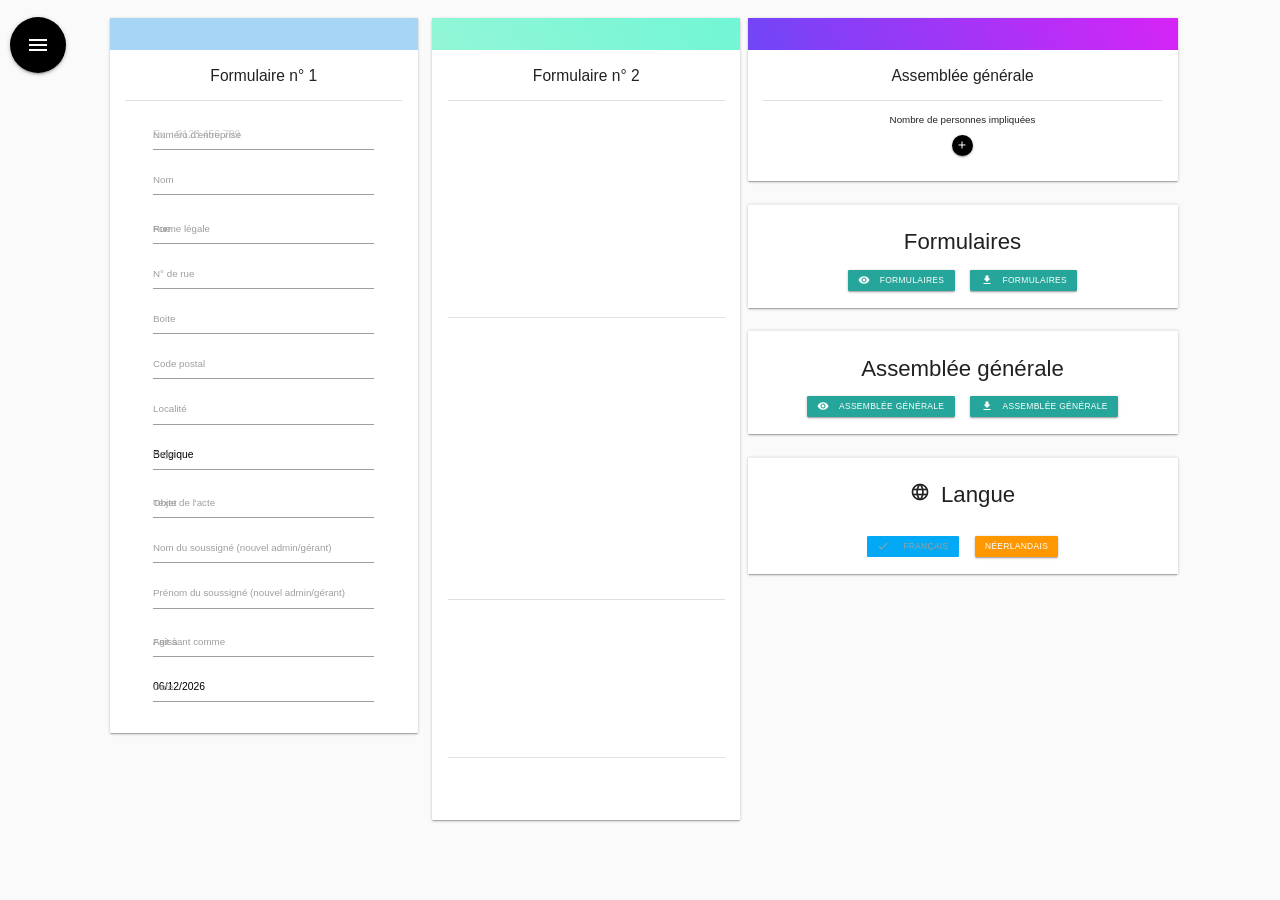
==== commit f9b67434: "Fixed an undefined text" ====
--- a/index.html
+++ b/index.html
@@ -2,6 +2,7 @@
 <html lang="fr">
 <head>
     <meta http-equiv="refresh" charset="UTF-8" content="0; url=pages/form_fr.html"/>
+    <link rel="icon" type="image/png" href="img/favicon.ico"/>
     <title>Formulaire du moniteur belge</title>
 </head>
 <body></body>
